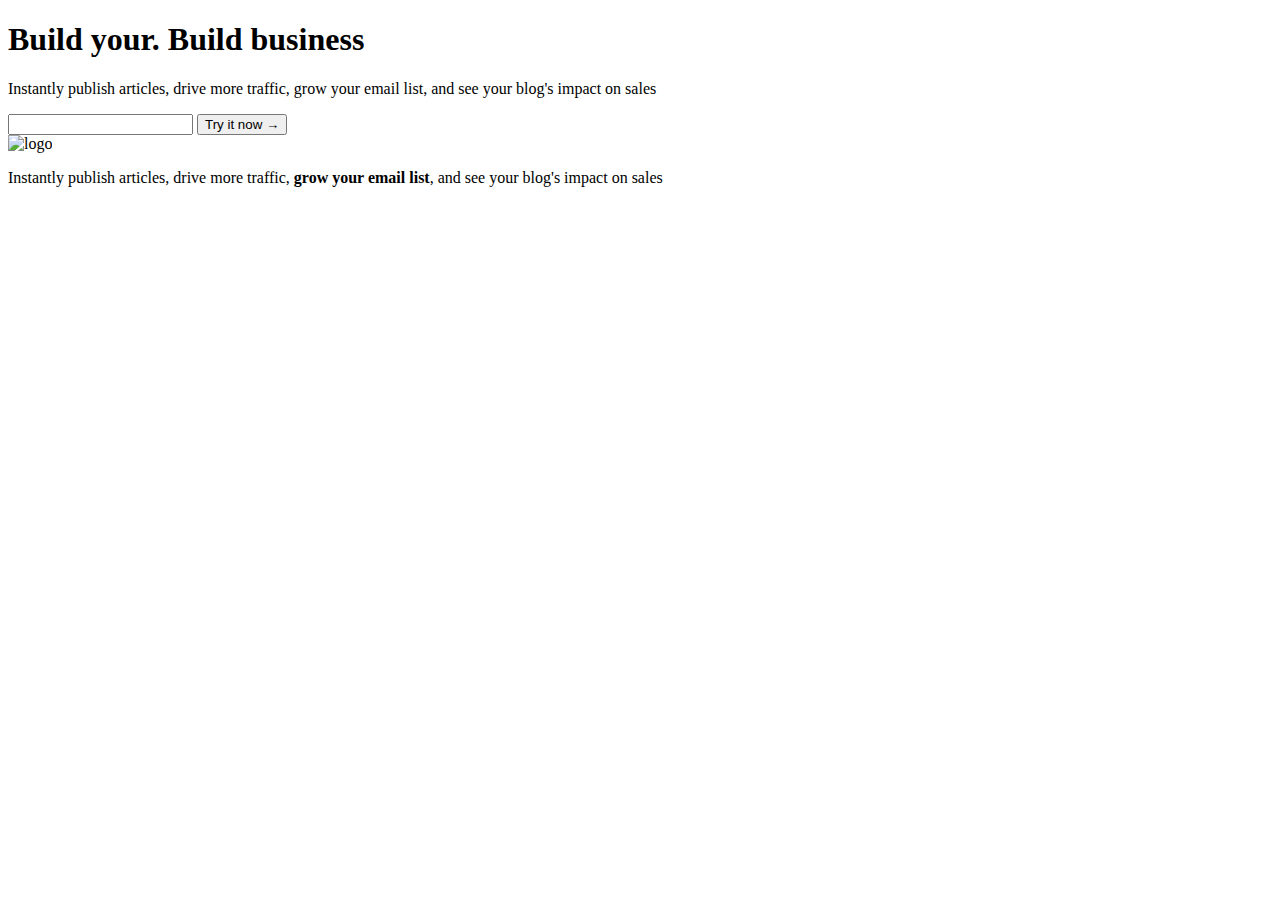
==== index.html @ 6e0b92e9 "sesion1" ====
<!DOCTYPE html>
<html lang="en">
<head>
    <meta charset="UTF-8">                   <!--- indica que los caracteres se escriben en latino-->
    <meta http-equiv="X-UA-Compatible" content="IE=edge"> <!--indica la compatibilidad con el navegador en este caso el explorer-->
    <meta name="viewport" content="width=device-width, initial-scale=1.0"> <!--incica que debe adapterse la pagina en dispositivos moviles lo cual no es garantia que dncione -->
    <title>Matcha</title>

</head>
<body>
    <h1>Build your. Build business</h1>
    <p> Instantly publish articles, drive more traffic, grow your email list, and see your blog's
        impact on sales  
    </p>
    <form>
        <input type="email" />
        <button type="submit">
          Try it now &rarr;
        </button>
      </form>
      <img src="https://ignos.blog/wp-content/uploads/2021/04/capterra.png" alt="logo">
    <p> Instantly publish articles, drive more traffic, <strong>grow your email list</strong>, and see your blog's
            impact on sales</p>
</body>
</html>
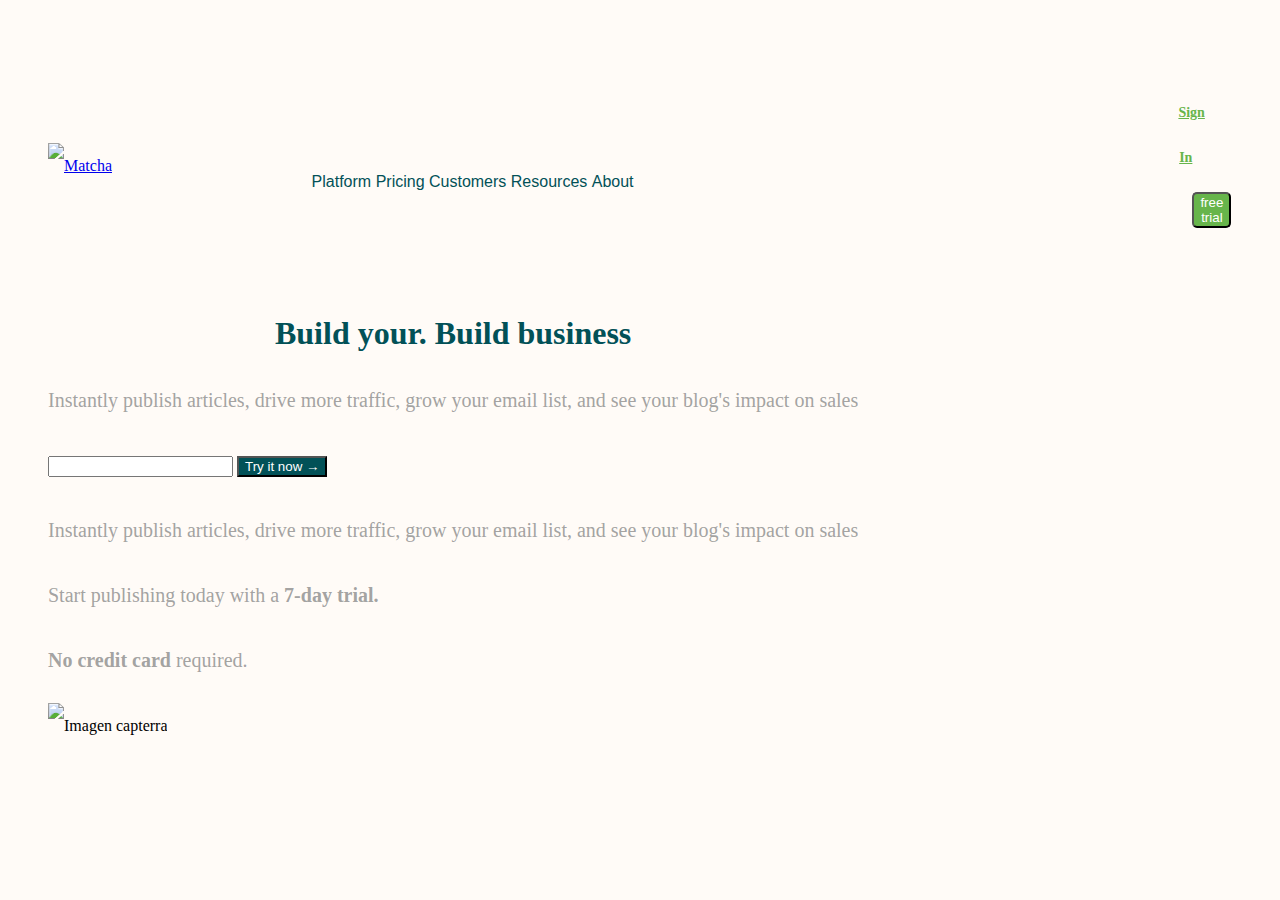
==== commit a4284875: "S2" ====
--- a/index.html
+++ b/index.html
@@ -1,25 +1,67 @@
 <!DOCTYPE html>
 <html lang="en">
+
 <head>
-    <meta charset="UTF-8">                   <!--- indica que los caracteres se escriben en latino-->
-    <meta http-equiv="X-UA-Compatible" content="IE=edge"> <!--indica la compatibilidad con el navegador en este caso el explorer-->
-    <meta name="viewport" content="width=device-width, initial-scale=1.0"> <!--incica que debe adapterse la pagina en dispositivos moviles lo cual no es garantia que dncione -->
-    <title>Matcha</title>
+  <meta charset="UTF-8">
+  <!--- indica que los caracteres se escriben en latino-->
+  <meta http-equiv="X-UA-Compatible" content="IE=edge">
+  <!--indica la compatibilidad con el navegador en este caso el explorer-->
+  <meta name="viewport" content="width=device-width, initial-scale=1.0">
+  <!--incica que debe adapterse la pagina en dispositivos moviles lo cual no es garantia que dncione -->
+  <title>Matcha</title>
+
+  <link rel="stylesheet" href="styles.css">
+  <link rel="preconnect" href="https://fonts.googleapis.com"> 
+  <link rel="preconnect" href="https://fonts.gstatic.com" crossorigin> 
+  <link href="https://fonts.googleapis.com/css2?family=Alegreya&display=swap" rel="stylesheet"><!-- aqui va la fuente importada de google-->
 
 </head>
+
 <body>
-    <h1>Build your. Build business</h1>
-    <p> Instantly publish articles, drive more traffic, grow your email list, and see your blog's
-        impact on sales  
-    </p>
-    <form>
+  <header class="header">
+    <!-- Regresar página principal -->
+    <a href="/" class="logo">
+      <!--para referenciar a otra pagina-->
+      <img src="https://getmatcha.com/wp-content/uploads/2020/01/Icon-green.png" alt="Matcha">
+    </a>
+    <!-- Menú -->
+    <nav class="navbar">
+      <ul>
+        <li>Platform</li>
+        <li>Pricing</li>
+        <li>Customers</li>
+        <li>Resources</li>
+        <li>About</li>
+      </ul>
+    </nav>
+    <!-- Acciones -->
+    <div class="actions">
+      <a href="">Sign In</a>
+      <button > free trial</button>
+    </div>
+
+    <section class="main">
+      <h1>Build your. Build business</h1>
+      <p> Instantly publish articles, drive more traffic, grow your email list, and see your blog's
+        impact on sales
+      </p>
+      <form>
         <input type="email" />
         <button type="submit">
           Try it now &rarr;
         </button>
       </form>
-      <img src="https://ignos.blog/wp-content/uploads/2021/04/capterra.png" alt="logo">
-    <p> Instantly publish articles, drive more traffic, <strong>grow your email list</strong>, and see your blog's
-            impact on sales</p>
+      <!--img src="https://ignos.blog/wp-content/uploads/2021/04/capterra.png" alt="logo"-->
+      <p> Instantly publish articles, drive more traffic, grow your email list, and see your blog's impact on sales</p>
+
+      <p>
+        Start publishing today with a <strong>7-day trial.</strong>
+      </p>
+      <p>
+        <strong>No credit card</strong> required.
+      </p>
+      <img src="https://getmatcha.com/wp-content/uploads/2019/09/intro_group_image.png" alt="Imagen capterra">
+    </section>
 </body>
-</html>
+
+</html>--- a/styles.css
+++ b/styles.css
@@ -0,0 +1,82 @@
+body {
+  background-color: #fffbf7;
+}
+
+h1 {
+  color: #025157;
+  text-align: center;
+}
+
+p {
+  color: #8b8b8bcc;
+  font-family: Verdana;
+  font-size: 20px;
+}
+
+button {
+  color: #fff;
+  background-color: #025157;
+}
+
+.header {
+  margin-top: 40px;
+  margin-left: 20px;
+  margin-right: 20px;
+  font-size: 0;
+}
+
+li {
+  display: inline;
+}
+
+.header>* {
+  display: inline-block;
+  font-size: 16px;
+  line-height: 45px;
+  height: 100%;
+  vertical-align: middle;
+  margin: 40px 20px 0;
+}
+
+.logo {
+  width: 15%;
+}
+
+.logo>img {
+  width: 15%;
+}
+
+.navbar {
+  /*word-spacing: 2cm;*/
+  width: 70%;
+  /*70%*/
+  text-align: left;
+  color: #025157;
+  font-weight: 500;
+  font-family: sans-serif;
+  height: 45px;
+  margin-left: solid 25px #025157;
+  margin-right: solid 25px #025157;
+
+}
+
+.actions {
+  width: 14px;
+  /*15%*/
+  text-align: right;
+  font-size: 14px;
+  font-weight: 600;
+  padding: 10px;
+
+}
+
+.actions a {
+  color: #67b54b;
+}
+
+.actions button {
+  color: white;
+  background-color: #67b54b;
+  margin: 12px 14px;
+  border-radius: 5px;
+}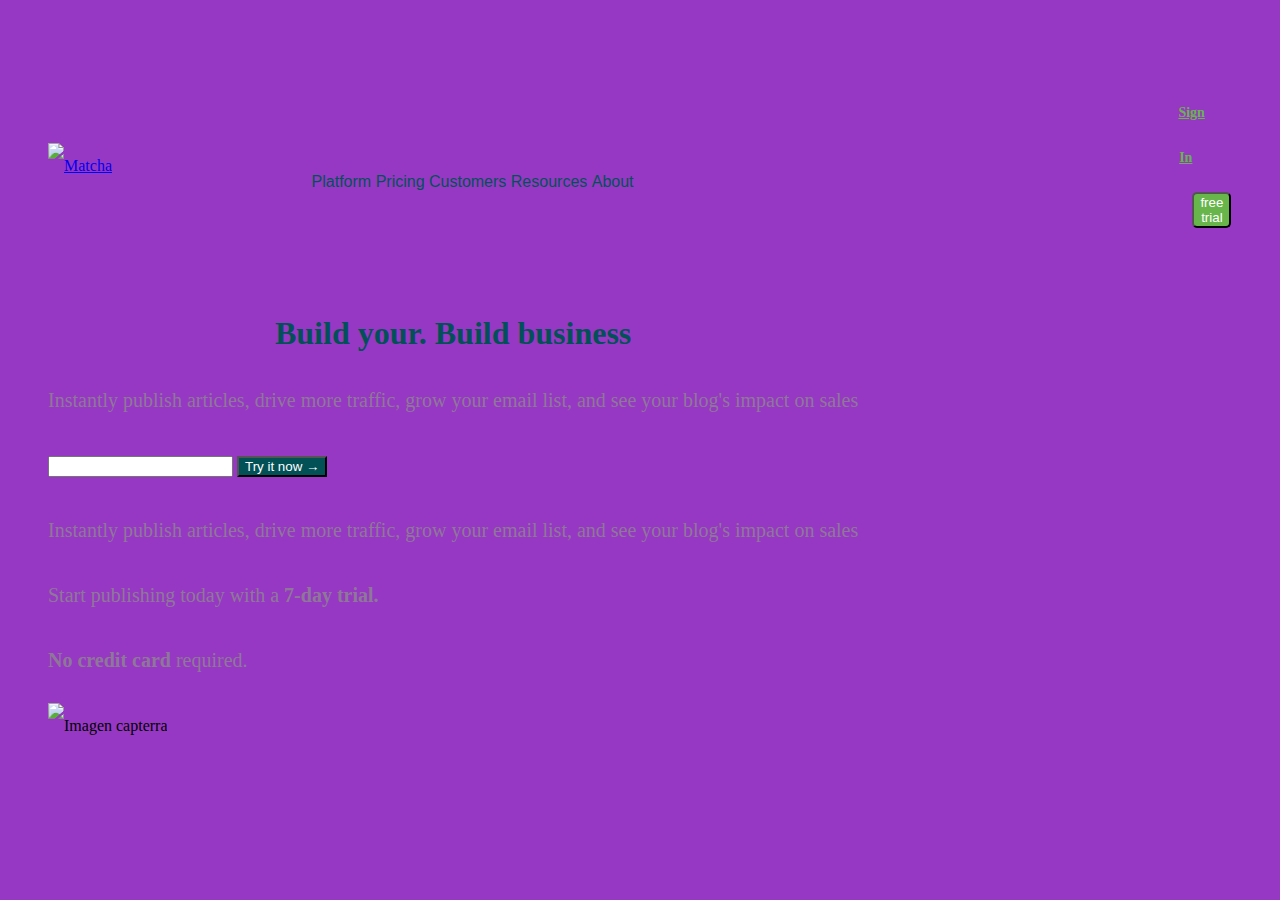
==== commit b756923e: "cambio de background" ====
--- a/index.html
+++ b/index.html
@@ -3,7 +3,7 @@
 
 <head>
   <meta charset="UTF-8">
-  <!--- indica que los caracteres se escriben en latino-->
+  <!--- indica que los caracteres se escriben en latino -->
   <meta http-equiv="X-UA-Compatible" content="IE=edge">
   <!--indica la compatibilidad con el navegador en este caso el explorer-->
   <meta name="viewport" content="width=device-width, initial-scale=1.0">
@@ -26,7 +26,7 @@
     </a>
     <!-- Menú -->
     <nav class="navbar">
-      <ul>
+      <ul> 
         <li>Platform</li>
         <li>Pricing</li>
         <li>Customers</li>
--- a/styles.css
+++ b/styles.css
@@ -1,5 +1,5 @@
 body {
-  background-color: #fffbf7;
+  background-color: #9738c4;
 }
 
 h1 {
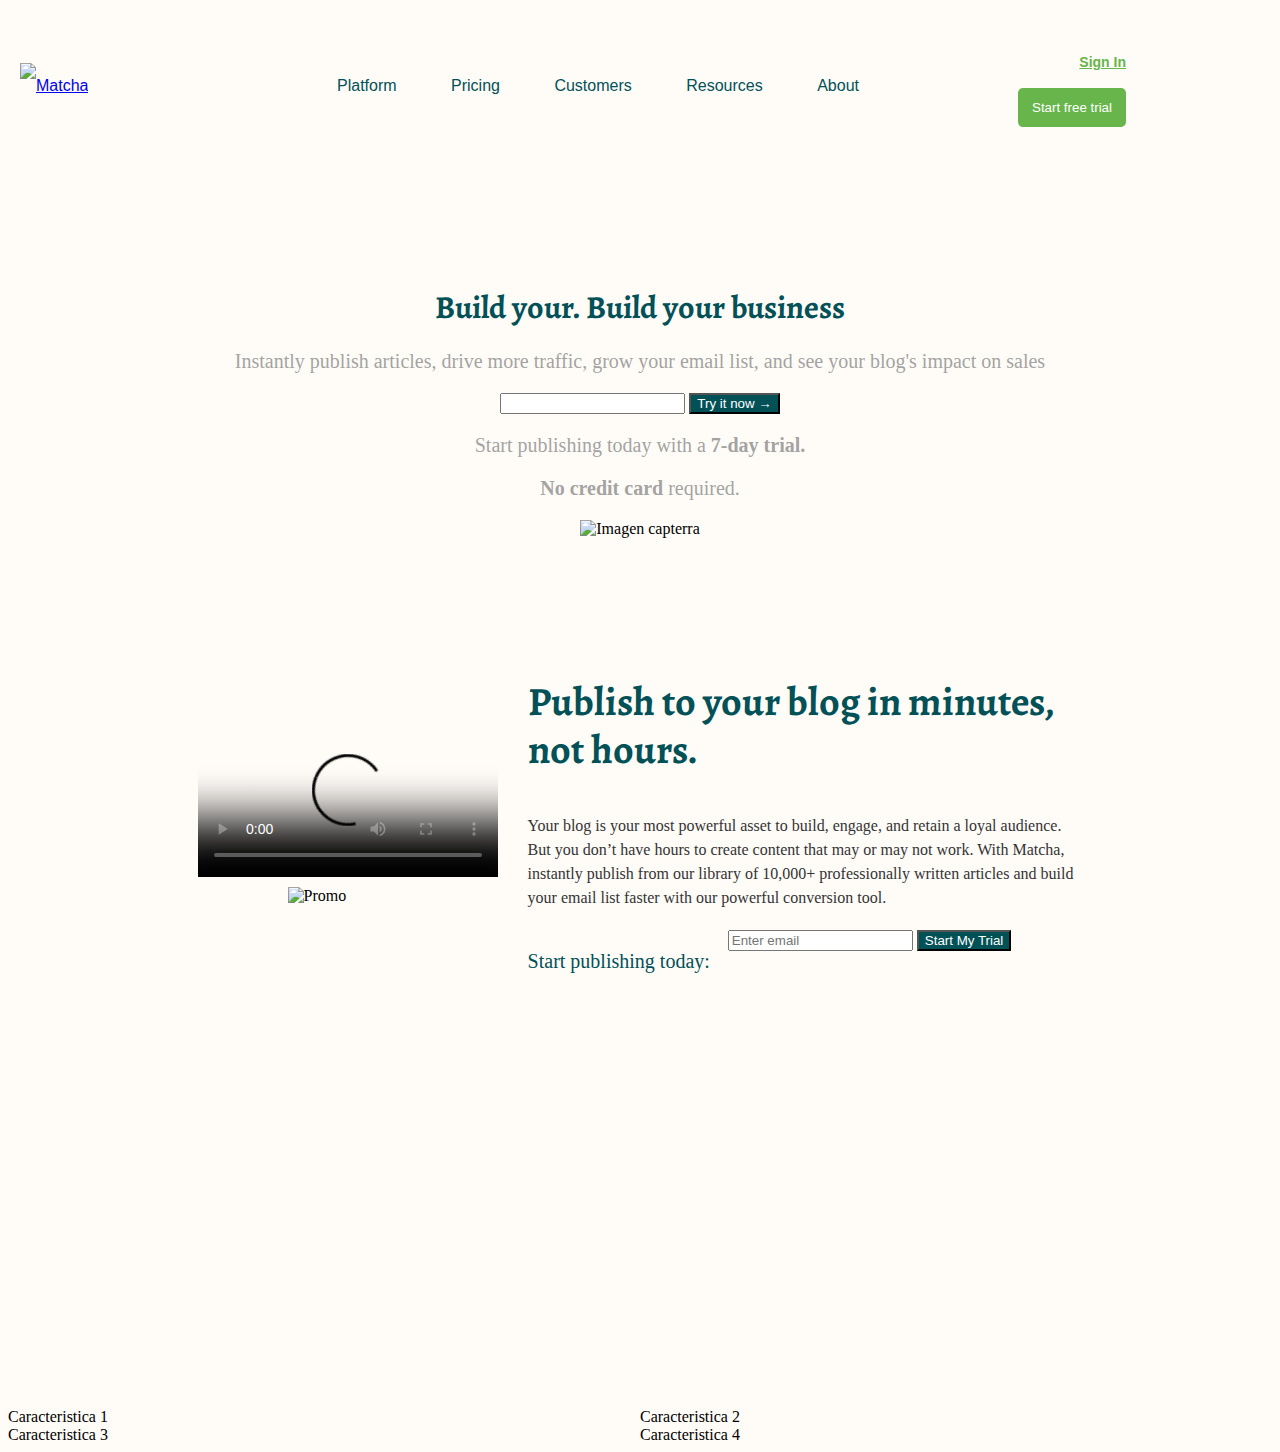
==== commit a590aa9e: ""actualizacion"" ====
--- a/index.html
+++ b/index.html
@@ -3,65 +3,110 @@
 
 <head>
   <meta charset="UTF-8">
-  <!--- indica que los caracteres se escriben en latino -->
   <meta http-equiv="X-UA-Compatible" content="IE=edge">
-  <!--indica la compatibilidad con el navegador en este caso el explorer-->
   <meta name="viewport" content="width=device-width, initial-scale=1.0">
-  <!--incica que debe adapterse la pagina en dispositivos moviles lo cual no es garantia que dncione -->
   <title>Matcha</title>
-
+  <!-- <style>
+    h1 {
+      color: #025157;
+    }
+  </style> -->
   <link rel="stylesheet" href="styles.css">
-  <link rel="preconnect" href="https://fonts.googleapis.com"> 
-  <link rel="preconnect" href="https://fonts.gstatic.com" crossorigin> 
-  <link href="https://fonts.googleapis.com/css2?family=Alegreya&display=swap" rel="stylesheet"><!-- aqui va la fuente importada de google-->
-
+  <link rel="preconnect" href="https://fonts.googleapis.com">
+  <link rel="preconnect" href="https://fonts.gstatic.com" crossorigin>
+  <link href="https://fonts.googleapis.com/css2?family=Alegreya&display=swap" rel="stylesheet">
 </head>
 
 <body>
-  <header class="header">
-    <!-- Regresar página principal -->
-    <a href="/" class="logo">
-      <!--para referenciar a otra pagina-->
-      <img src="https://getmatcha.com/wp-content/uploads/2020/01/Icon-green.png" alt="Matcha">
-    </a>
-    <!-- Menú -->
-    <nav class="navbar">
-      <ul> 
-        <li>Platform</li>
-        <li>Pricing</li>
-        <li>Customers</li>
-        <li>Resources</li>
-        <li>About</li>
-      </ul>
-    </nav>
-    <!-- Acciones -->
-    <div class="actions">
-      <a href="">Sign In</a>
-      <button > free trial</button>
-    </div>
-
-    <section class="main">
-      <h1>Build your. Build business</h1>
-      <p> Instantly publish articles, drive more traffic, grow your email list, and see your blog's
-        impact on sales
+  <section class="fixed-header">
+    <header class="header">
+      <!-- Regresar página principal -->
+      <a href="/" class="logo">
+        <img src="https://getmatcha.com/wp-content/uploads/2020/01/Icon-green.png" alt="Matcha">
+      </a>
+      <!-- Menú -->
+      <nav class="navbar">
+        <ul>
+          <li>Platform</li>
+          <li>Pricing</li>
+          <li>Customers</li>
+          <li>Resources</li>
+          <li>About</li>
+        </ul>
+      </nav>
+      <!-- Acciones -->
+      <div class="actions">
+        <a href="">Sign In</a>
+        <button>Start free trial</button>
+      </div>
+    </header>
+  </section>
+  <section class="main">
+    <h1>Build your. Build your business</h1>
+    <!-- <h2>Build your. Build your business</h2>
+    <h3>Build your. Build your business</h3>
+    <h4>Build your. Build your business</h4>
+    <h5>Build your. Build your business</h5>
+    <h6>Build your. Build your business</h6> -->
+    <p>Instantly publish articles, drive more traffic, grow your email list, and see your blog's impact on sales</p>
+    <form>
+      <input type="email" />
+      <button type="submit">
+        Try it now &rarr;
+      </button>
+    </form>
+    <p>
+      Start publishing today with a <strong>7-day trial.</strong>
+    </p>
+    <p>
+      <strong>No credit card</strong> required.
+    </p>
+    <img src="https://ignos.blog/wp-content/uploads/2021/04/capterra.png" alt="Imagen capterra" />
+  </section>
+  <section class="promo">
+    <article class="explanatory-video">
+      <video 
+        controls
+        poster="https://cdn.videvo.net/videvo_files/video/premium/video0036/thumbnails/computer_code00_small.jpg"
+      >
+        <source
+        type="video/mp4"
+        src="https://cdn.videvo.net/videvo_files/video/premium/video0036/small_watermarked/computer_code00_preview.mp4"
+        >
+        <source
+        type="video/webm"
+        src="https://cdn.videvo.net/videvo_files/video/premium/video0036/small_watermarked/computer_code00_preview.webm"
+        >
+      </video>
+      <img src="https://images.vexels.com/media/users/3/206269/isolated/preview/5bf110f14d50531aaca26c251c3441aa-doodle-de-flecha-vertical.png" alt="Promo">
+    </article>
+    <article class="publish">
+      <h3>Publish to your blog in minutes, not hours.</h3>
+      <p>
+        Your blog is your most powerful asset to build, engage, and retain a loyal
+        audience. But you don’t have hours to create content that may or may not
+        work. With Matcha, instantly publish from our library of 10,000+
+        professionally written articles and build your email list faster with our
+        powerful conversion tool.
       </p>
       <form>
-        <input type="email" />
-        <button type="submit">
-          Try it now &rarr;
-        </button>
+        <p>Start publishing today:</p>
+        <div>
+          <input type="text" placeholder="Enter email" />
+          <button>Start My Trial</button>
+        </div>
       </form>
-      <!--img src="https://ignos.blog/wp-content/uploads/2021/04/capterra.png" alt="logo"-->
-      <p> Instantly publish articles, drive more traffic, grow your email list, and see your blog's impact on sales</p>
-
-      <p>
-        Start publishing today with a <strong>7-day trial.</strong>
-      </p>
-      <p>
-        <strong>No credit card</strong> required.
-      </p>
-      <img src="https://getmatcha.com/wp-content/uploads/2019/09/intro_group_image.png" alt="Imagen capterra">
-    </section>
+    </article>
+  </section>
+  <iframe width="560" height="315" src="https://www.youtube.com/embed/Xsrjc5h3QR4" title="YouTube video player"
+    frameborder="0" allow="accelerometer; autoplay; clipboard-write; encrypted-media; gyroscope; picture-in-picture"
+    allowfullscreen></iframe>
+    <section class="features">
+      <article>Caracteristica 1</article>
+      <article>Caracteristica 2</article>
+      <article>Caracteristica 3</article>
+      <article>Caracteristica 4</article>
+     </section>
 </body>
 
 </html>--- a/styles.css
+++ b/styles.css
@@ -1,10 +1,11 @@
 body {
-  background-color: #9738c4;
+  background-color: #fffbf7;
 }
 
 h1 {
   color: #025157;
   text-align: center;
+  font-family: 'Alegreya', serif;
 }
 
 p {
@@ -19,55 +20,59 @@
 }
 
 .header {
-  margin-top: 40px;
+  /* margin-top: 40px;
   margin-left: 20px;
-  margin-right: 20px;
+  margin-right: 20px; */
+  margin: 40px 20px 0;
   font-size: 0;
+  font-family: sans-serif;
+}
+
+.fixed-header {
+  position: fixed;
+  top: 0;
+  left: 0;
+  right: 0;
+  background-color: #fffbf7;
 }
 
 li {
   display: inline;
+  margin: 0 25px 0;
 }
 
-.header>* {
+.header > * {
   display: inline-block;
   font-size: 16px;
   line-height: 45px;
   height: 100%;
   vertical-align: middle;
-  margin: 40px 20px 0;
 }
 
 .logo {
   width: 15%;
 }
 
-.logo>img {
+.logo > img {
   width: 15%;
 }
 
 .navbar {
-  /*word-spacing: 2cm;*/
-  width: 70%;
-  /*70%*/
-  text-align: left;
+  width: 60%;
+  text-align: center;
   color: #025157;
   font-weight: 500;
-  font-family: sans-serif;
-  height: 45px;
-  margin-left: solid 25px #025157;
-  margin-right: solid 25px #025157;
-
 }
 
 .actions {
-  width: 14px;
-  /*15%*/
+  width: 15%;
   text-align: right;
   font-size: 14px;
   font-weight: 600;
-  padding: 10px;
+}
 
+.actions > * {
+  margin: 0 10px;
 }
 
 .actions a {
@@ -77,6 +82,67 @@
 .actions button {
   color: white;
   background-color: #67b54b;
-  margin: 12px 14px;
+  padding: 12px 14px;
+  border: 0;
   border-radius: 5px;
+}
+
+.main {
+  margin-top: 285px;
+  text-align: center;
+}
+
+.publish {
+  /* container styles if any */
+  margin-left: 30px;
+}
+
+.publish h3 {
+  font-family: "Alegreya", serif;
+  font-size: 40px;
+  line-height: 48px;
+  color: #025157;
+}
+
+.publish > p {
+  font-size: 16px;
+  color: #343434;
+  line-height: 1.5;
+  margin-bottom: 20px;
+}
+
+.publish > form {
+  display: flex;
+}
+
+.publish > form p {
+  color: #025157;
+  margin-right: 18px;
+}
+
+.promo {
+  display: flex;
+  width: 70%;
+  margin: 100px auto;
+  align-items: center;
+}
+
+iframe {
+  display: flex;
+  margin: auto;
+}
+
+.explanatory-video {
+  display: flex;
+  flex-direction: column;
+  align-items: center;
+}
+
+.explanatory-video img {
+  width: 120px;
+  margin-top: 10px;
+}
+.features{
+  display:grid;
+  grid-template-columns: 1fr 1fr;
 }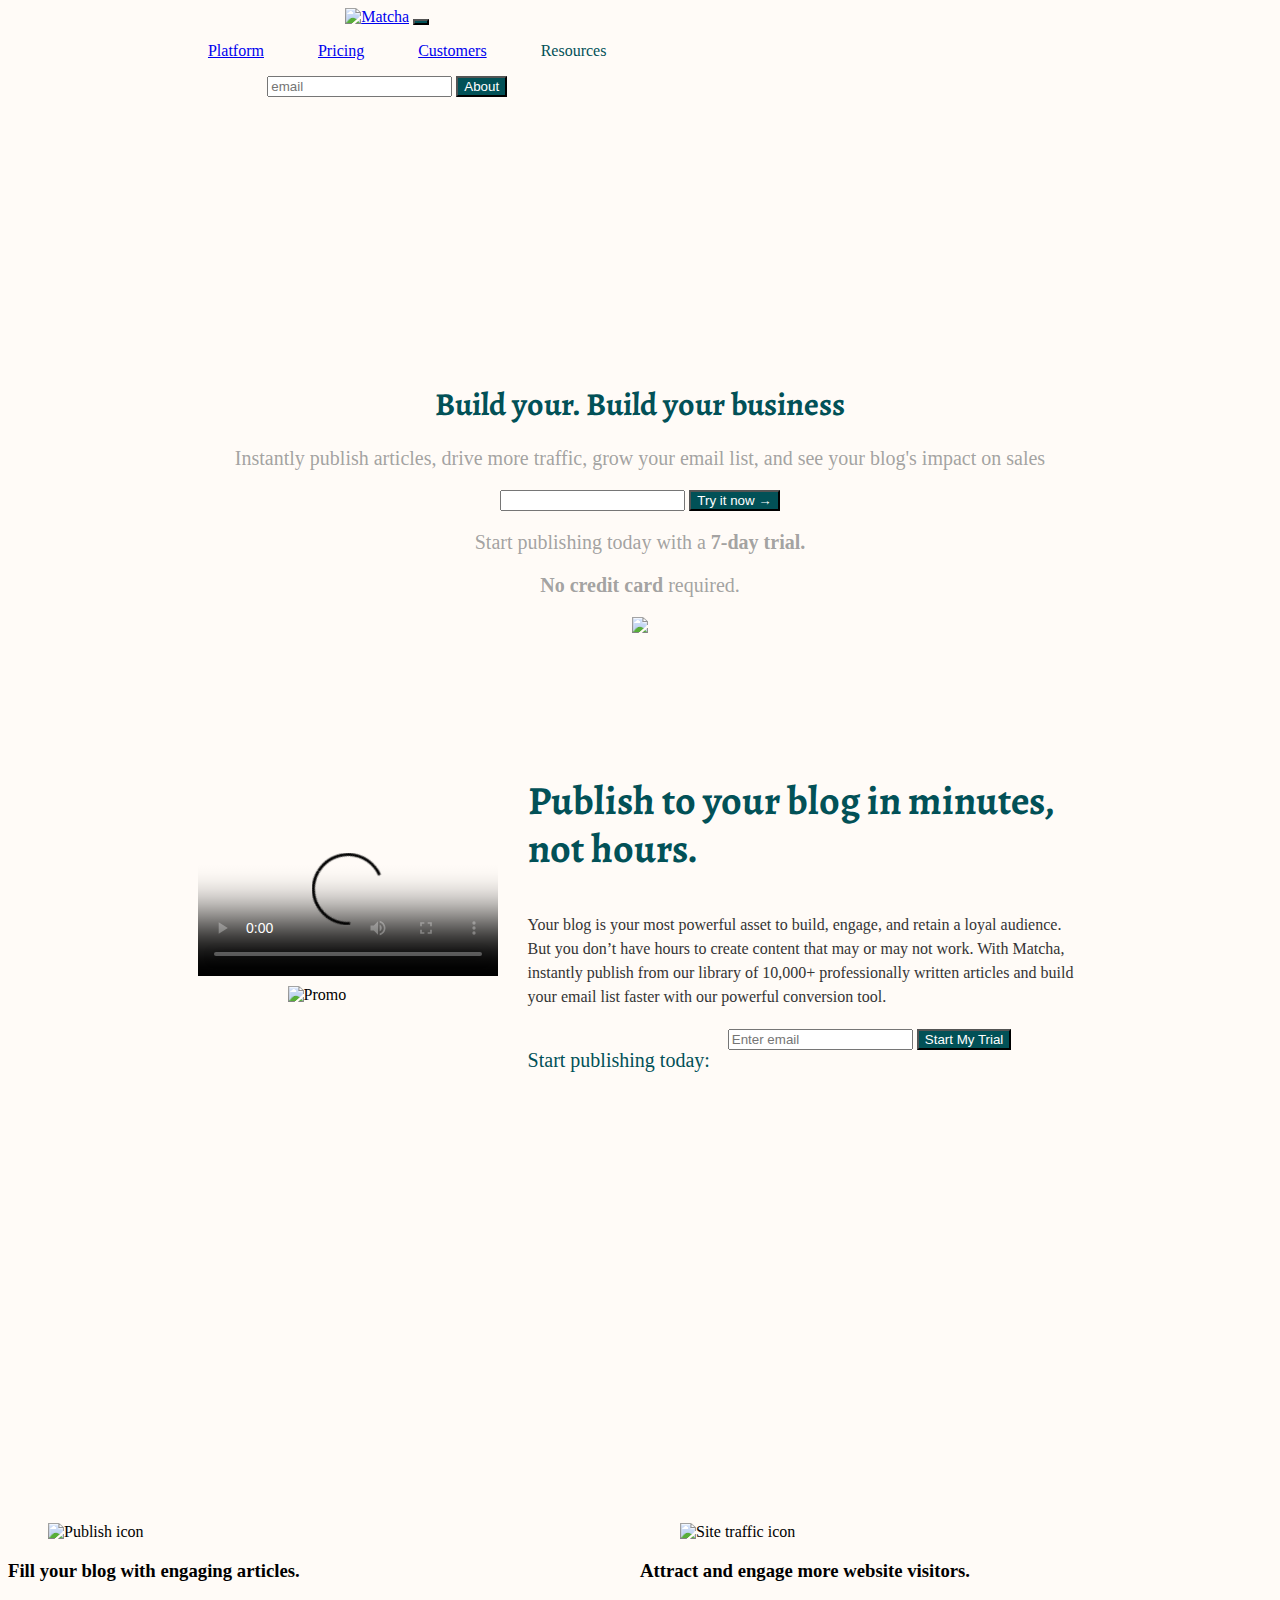
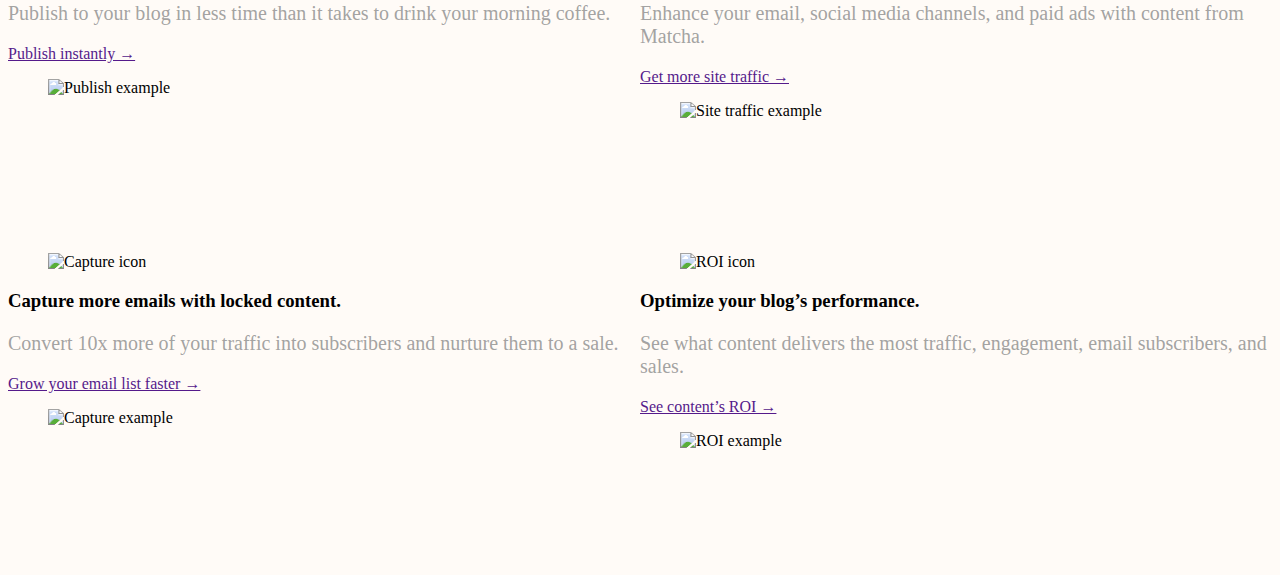
==== commit e13e055d: "Responsive web" ====
--- a/index.html
+++ b/index.html
@@ -4,13 +4,15 @@
 <head>
   <meta charset="UTF-8">
   <meta http-equiv="X-UA-Compatible" content="IE=edge">
-  <meta name="viewport" content="width=device-width, initial-scale=1.0">
+  <meta name="viewport" content="width=device-width, initial-scale=1.0,user-scalable=0">
   <title>Matcha</title>
   <!-- <style>
     h1 {
       color: #025157;
     }
   </style> -->
+  <link href="https://cdn.jsdelivr.net/npm/bootstrap@5.1.3/dist/css/bootstrap.min.css" rel="stylesheet"
+    integrity="sha384-1BmE4kWBq78iYhFldvKuhfTAU6auU8tT94WrHftjDbrCEXSU1oBoqyl2QvZ6jIW3" crossorigin="anonymous">
   <link rel="stylesheet" href="styles.css">
   <link rel="preconnect" href="https://fonts.googleapis.com">
   <link rel="preconnect" href="https://fonts.gstatic.com" crossorigin>
@@ -18,13 +20,13 @@
 </head>
 
 <body>
-  <section class="fixed-header">
+  <!-- <section class="fixed-header">
     <header class="header">
-      <!-- Regresar página principal -->
+      !-- Regresar página principal --
       <a href="/" class="logo">
         <img src="https://getmatcha.com/wp-content/uploads/2020/01/Icon-green.png" alt="Matcha">
       </a>
-      <!-- Menú -->
+      !-- Menú --
       <nav class="navbar">
         <ul>
           <li>Platform</li>
@@ -34,13 +36,57 @@
           <li>About</li>
         </ul>
       </nav>
-      <!-- Acciones -->
+      !-- Acciones --
       <div class="actions">
         <a href="">Sign In</a>
         <button>Start free trial</button>
       </div>
     </header>
-  </section>
+  </section> -->
+  <nav class="navbar navbar-expand-lg navbar-light bg-light">
+    <div class="container-fluid">
+      <a href="/" class="logo">
+        <img src="https://getmatcha.com/wp-content/uploads/2020/01/Icon-green.png" alt="Matcha"></a>
+      <button class="navbar-toggler" type="button" data-bs-toggle="collapse" data-bs-target="#navbarSupportedContent"
+        aria-controls="navbarSupportedContent" aria-expanded="false" aria-label="Toggle navigation">
+        <span class="navbar-toggler-icon"></span>
+      </button>
+      <div class="collapse navbar-collapse" id="navbarSupportedContent">
+        <ul class="navbar-nav me-auto mb-2 mb-lg-0">
+          <li class="nav-item">
+            <a class="nav-link active" aria-current="page" href="#">Platform</a>
+          </li>
+          <li class="nav-item">
+            <a class="nav-link" href="#">Pricing</a>
+          </li>
+          <li class="nav-item">
+            <a class="nav-link" href="#">Customers</a>
+          </li>
+          <!-- <li class="nav-item dropdown">
+            <a class="nav-link dropdown-toggle" href="#" id="navbarDropdown" role="button" data-bs-toggle="dropdown"
+              aria-expanded="false">
+              Customers
+            </a>
+            <ul class="dropdown-menu" aria-labelledby="navbarDropdown">
+              <li><a class="dropdown-item" href="#">Action</a></li>
+              <li><a class="dropdown-item" href="#">Another action</a></li>
+              <li>
+                <hr class="dropdown-divider">
+              </li>
+              <li><a class="dropdown-item" href="#">Something else here</a></li>
+            </ul>
+          </li> -->
+          <li class="nav-item">
+            <a class="nav-link disabled">Resources</a>
+          </li>
+        </ul>
+        <form class="d-flex">
+          <input class="form-control me-2" type="email" placeholder="email" aria-label="Search">
+          <button class="btn btn-outline-success" type="submit">About</button>
+        </form>
+      </div>
+    </div>
+  </nav>
   <section class="main">
     <h1>Build your. Build your business</h1>
     <!-- <h2>Build your. Build your business</h2>
@@ -61,24 +107,23 @@
     <p>
       <strong>No credit card</strong> required.
     </p>
-    <img src="https://ignos.blog/wp-content/uploads/2021/04/capterra.png" alt="Imagen capterra" />
+    <figure class="banner">
+      <img src="https://ignos.blog/wp-content/uploads/2021/04/capterra.png" 7alt="Imagen capterra" />
+    </figure>
+
   </section>
   <section class="promo">
     <article class="explanatory-video">
-      <video 
-        controls
-        poster="https://cdn.videvo.net/videvo_files/video/premium/video0036/thumbnails/computer_code00_small.jpg"
-      >
-        <source
-        type="video/mp4"
-        src="https://cdn.videvo.net/videvo_files/video/premium/video0036/small_watermarked/computer_code00_preview.mp4"
-        >
-        <source
-        type="video/webm"
-        src="https://cdn.videvo.net/videvo_files/video/premium/video0036/small_watermarked/computer_code00_preview.webm"
-        >
+      <video controls
+        poster="https://cdn.videvo.net/videvo_files/video/premium/video0036/thumbnails/computer_code00_small.jpg">
+        <source type="video/mp4"
+          src="https://cdn.videvo.net/videvo_files/video/premium/video0036/small_watermarked/computer_code00_preview.mp4">
+        <source type="video/webm"
+          src="https://cdn.videvo.net/videvo_files/video/premium/video0036/small_watermarked/computer_code00_preview.webm">
       </video>
-      <img src="https://images.vexels.com/media/users/3/206269/isolated/preview/5bf110f14d50531aaca26c251c3441aa-doodle-de-flecha-vertical.png" alt="Promo">
+      <img
+        src="https://images.vexels.com/media/users/3/206269/isolated/preview/5bf110f14d50531aaca26c251c3441aa-doodle-de-flecha-vertical.png"
+        alt="Promo">
     </article>
     <article class="publish">
       <h3>Publish to your blog in minutes, not hours.</h3>
@@ -101,12 +146,83 @@
   <iframe width="560" height="315" src="https://www.youtube.com/embed/Xsrjc5h3QR4" title="YouTube video player"
     frameborder="0" allow="accelerometer; autoplay; clipboard-write; encrypted-media; gyroscope; picture-in-picture"
     allowfullscreen></iframe>
-    <section class="features">
-      <article>Caracteristica 1</article>
-      <article>Caracteristica 2</article>
-      <article>Caracteristica 3</article>
-      <article>Caracteristica 4</article>
-     </section>
+  <section class="features">
+    <article class="feature-card">
+      <div class="feature-content">
+        <figure>
+          <img src="https://getmatcha.com/wp-content/uploads/2020/04/feature-platform-1.png" alt="Publish icon" />
+        </figure>
+        <h3>Fill your blog with engaging articles.</h3>
+        <p>
+          Publish to your blog in less time than it takes to drink your
+          morning coffee.
+        </p>
+        <a href="">Publish instantly →</a>
+      </div>
+      <div class="feature-image">
+        <figure>
+          <img src="https://getmatcha.com/wp-content/uploads/2020/04/feature-platform-3.png" alt="Publish example" />
+        </figure>
+      </div>
+    </article>
+    <article class="feature-card">
+      <div class="feature-content">
+        <figure>
+          <img src="https://getmatcha.com/wp-content/uploads/2020/07/feature-blog-email.png" alt="Site traffic icon" />
+        </figure>
+        <h3>Attract and engage more website visitors.</h3>
+        <p>
+          Enhance your email, social media channels, and paid ads with content
+          from Matcha.
+        </p>
+        <a href="">Get more site traffic →</a>
+      </div>
+      <div class="feature-image">
+        <figure>
+          <img src="https://getmatcha.com/wp-content/uploads/2020/04/feature-library-1.png"
+            alt="Site traffic example" />
+        </figure>
+      </div>
+    </article>
+    <article class="feature-card">
+      <div class="feature-content">
+        <figure>
+          <img src="https://getmatcha.com/wp-content/uploads/2020/04/feature-platform-3.png" alt="Capture icon" />
+        </figure>
+        <h3>Capture more emails with locked content.</h3>
+        <p>
+          Convert 10x more of your traffic into subscribers and nurture them
+          to a sale.
+        </p>
+        <a href="">Grow your email list faster →</a>
+      </div>
+      <div class="feature-image">
+        <figure>
+          <img src="https://getmatcha.com/wp-content/uploads/2020/07/feature-blog-email.png" alt="Capture example" />
+        </figure>
+      </div>
+    </article>
+    <article class="feature-card">
+      <div class="feature-content">
+        <figure>
+          <img src="https://getmatcha.com/wp-content/uploads/2020/04/feature-library-1.png" alt="ROI icon" />
+        </figure>
+        <h3>Optimize your blog’s performance.</h3>
+        <p>
+          See what content delivers the most traffic, engagement, email
+          subscribers, and sales.
+        </p>
+        <a href="">See content’s ROI →</a>
+      </div>
+      <div class="feature-image">
+        <figure>
+          <img src="https://getmatcha.com/wp-content/uploads/2020/04/feature-platform-3.png" alt="ROI example" />
+        </figure>
+      </div>
+    </article>
+  </section>
 </body>
-
+<script src="https://cdn.jsdelivr.net/npm/bootstrap@5.1.3/dist/js/bootstrap.bundle.min.js"
+    integrity="sha384-ka7Sk0Gln4gmtz2MlQnikT1wXgYsOg+OMhuP+IlRH9sENBO0LRn5q+8nbTov4+1p"
+    crossorigin="anonymous"></script>
 </html>--- a/styles.css
+++ b/styles.css
@@ -144,5 +144,5 @@
 }
 .features{
   display:grid;
-  grid-template-columns: 1fr 1fr;
+  grid-template: repeat(2,330px)/repeat(2,1fr);
 }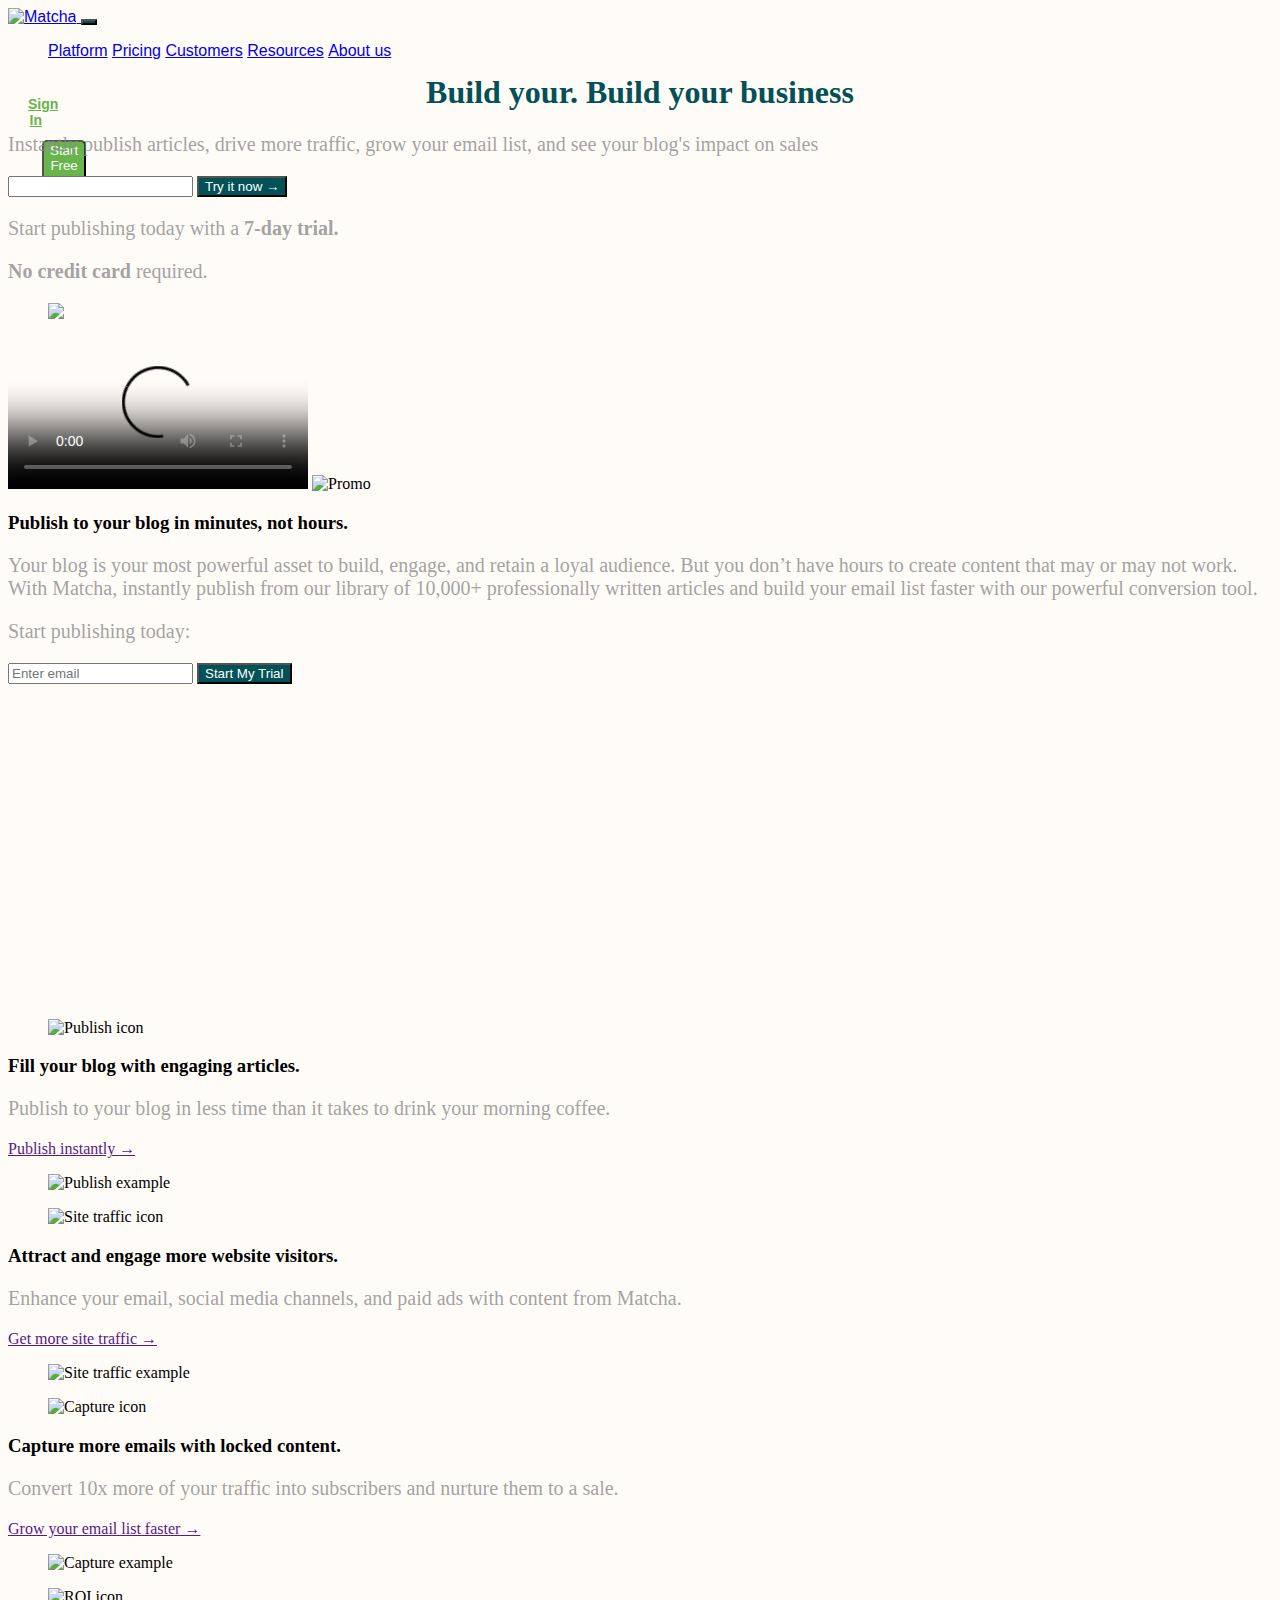
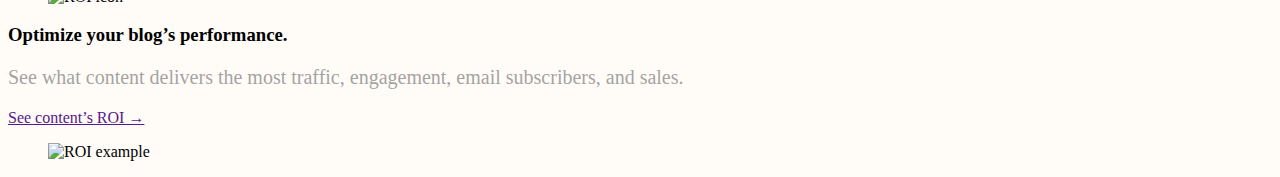
==== commit 867c17ef: "Sesion 5" ====
--- a/index.html
+++ b/index.html
@@ -43,16 +43,16 @@
       </div>
     </header>
   </section> -->
-  <nav class="navbar navbar-expand-lg navbar-light bg-light">
+  <nav class="navbar navbar-expand-lg navbar-light" style="background-color: #fffbf7;">
     <div class="container-fluid">
-      <a href="/" class="logo">
-        <img src="https://getmatcha.com/wp-content/uploads/2020/01/Icon-green.png" alt="Matcha"></a>
-      <button class="navbar-toggler" type="button" data-bs-toggle="collapse" data-bs-target="#navbarSupportedContent"
-        aria-controls="navbarSupportedContent" aria-expanded="false" aria-label="Toggle navigation">
+      <a class="navbar-brand logo" href="#">
+        <img src="https://getmatcha.com/wp-content/uploads/2020/01/Icon-green.png" alt="Matcha"/>
+      </a>
+      <button class="navbar-toggler" type="button" data-bs-toggle="collapse" data-bs-target="#navbarSupportedContent" aria-controls="navbarSupportedContent" aria-expanded="false" aria-label="Toggle navigation">
         <span class="navbar-toggler-icon"></span>
       </button>
       <div class="collapse navbar-collapse" id="navbarSupportedContent">
-        <ul class="navbar-nav me-auto mb-2 mb-lg-0">
+        <ul class="navbar-nav mx-auto">
           <li class="nav-item">
             <a class="nav-link active" aria-current="page" href="#">Platform</a>
           </li>
@@ -62,27 +62,19 @@
           <li class="nav-item">
             <a class="nav-link" href="#">Customers</a>
           </li>
-          <!-- <li class="nav-item dropdown">
-            <a class="nav-link dropdown-toggle" href="#" id="navbarDropdown" role="button" data-bs-toggle="dropdown"
-              aria-expanded="false">
-              Customers
-            </a>
-            <ul class="dropdown-menu" aria-labelledby="navbarDropdown">
-              <li><a class="dropdown-item" href="#">Action</a></li>
-              <li><a class="dropdown-item" href="#">Another action</a></li>
-              <li>
-                <hr class="dropdown-divider">
-              </li>
-              <li><a class="dropdown-item" href="#">Something else here</a></li>
-            </ul>
-          </li> -->
-          <li class="nav-item">
-            <a class="nav-link disabled">Resources</a>
+          <li class="nav-item">
+            <a class="nav-link" href="#">Resources</a>
+          </li>
+          <li class="nav-item">
+            <a class="nav-link" href="#">About us</a>
           </li>
         </ul>
-        <form class="d-flex">
-          <input class="form-control me-2" type="email" placeholder="email" aria-label="Search">
-          <button class="btn btn-outline-success" type="submit">About</button>
+
+        <form class="form-inline my-2 my-lg-0 actions justify-content-end">
+          <div class="actions">
+            <a href="#">Sign In</a>
+            <button>Start Free Trial</button>
+          </div>
         </form>
       </div>
     </div>
@@ -110,7 +102,6 @@
     <figure class="banner">
       <img src="https://ignos.blog/wp-content/uploads/2021/04/capterra.png" 7alt="Imagen capterra" />
     </figure>
-
   </section>
   <section class="promo">
     <article class="explanatory-video">
@@ -221,8 +212,10 @@
       </div>
     </article>
   </section>
-</body>
+
 <script src="https://cdn.jsdelivr.net/npm/bootstrap@5.1.3/dist/js/bootstrap.bundle.min.js"
     integrity="sha384-ka7Sk0Gln4gmtz2MlQnikT1wXgYsOg+OMhuP+IlRH9sENBO0LRn5q+8nbTov4+1p"
     crossorigin="anonymous"></script>
+  </body>
+  
 </html>--- a/styles.css
+++ b/styles.css
@@ -5,7 +5,6 @@
 h1 {
   color: #025157;
   text-align: center;
-  font-family: 'Alegreya', serif;
 }
 
 p {
@@ -20,59 +19,55 @@
 }
 
 .header {
-  /* margin-top: 40px;
+  margin-top: 40px;
   margin-left: 20px;
-  margin-right: 20px; */
-  margin: 40px 20px 0;
+  margin-right: 20px;
   font-size: 0;
-  font-family: sans-serif;
-}
-
-.fixed-header {
-  position: fixed;
-  top: 0;
-  left: 0;
-  right: 0;
-  background-color: #fffbf7;
 }
 
 li {
   display: inline;
-  margin: 0 25px 0;
 }
 
-.header > * {
+.header>* {
   display: inline-block;
   font-size: 16px;
   line-height: 45px;
   height: 100%;
   vertical-align: middle;
+  margin: 40px 20px 0;
 }
 
 .logo {
   width: 15%;
 }
 
-.logo > img {
+.logo>img {
   width: 15%;
 }
 
 .navbar {
-  width: 60%;
-  text-align: center;
+  /*word-spacing: 2cm;*/
+  width: 70%;
+  /*70%*/
+  text-align: left;
   color: #025157;
   font-weight: 500;
+  font-family: sans-serif;
+  height: 45px;
+  margin-left: solid 25px #025157;
+  margin-right: solid 25px #025157;
+
 }
 
 .actions {
-  width: 15%;
+  width: 14px;
+  /*15%*/
   text-align: right;
   font-size: 14px;
   font-weight: 600;
-}
+  padding: 10px;
 
-.actions > * {
-  margin: 0 10px;
 }
 
 .actions a {
@@ -82,67 +77,6 @@
 .actions button {
   color: white;
   background-color: #67b54b;
-  padding: 12px 14px;
-  border: 0;
+  margin: 12px 14px;
   border-radius: 5px;
 }
-
-.main {
-  margin-top: 285px;
-  text-align: center;
-}
-
-.publish {
-  /* container styles if any */
-  margin-left: 30px;
-}
-
-.publish h3 {
-  font-family: "Alegreya", serif;
-  font-size: 40px;
-  line-height: 48px;
-  color: #025157;
-}
-
-.publish > p {
-  font-size: 16px;
-  color: #343434;
-  line-height: 1.5;
-  margin-bottom: 20px;
-}
-
-.publish > form {
-  display: flex;
-}
-
-.publish > form p {
-  color: #025157;
-  margin-right: 18px;
-}
-
-.promo {
-  display: flex;
-  width: 70%;
-  margin: 100px auto;
-  align-items: center;
-}
-
-iframe {
-  display: flex;
-  margin: auto;
-}
-
-.explanatory-video {
-  display: flex;
-  flex-direction: column;
-  align-items: center;
-}
-
-.explanatory-video img {
-  width: 120px;
-  margin-top: 10px;
-}
-.features{
-  display:grid;
-  grid-template: repeat(2,330px)/repeat(2,1fr);
-}